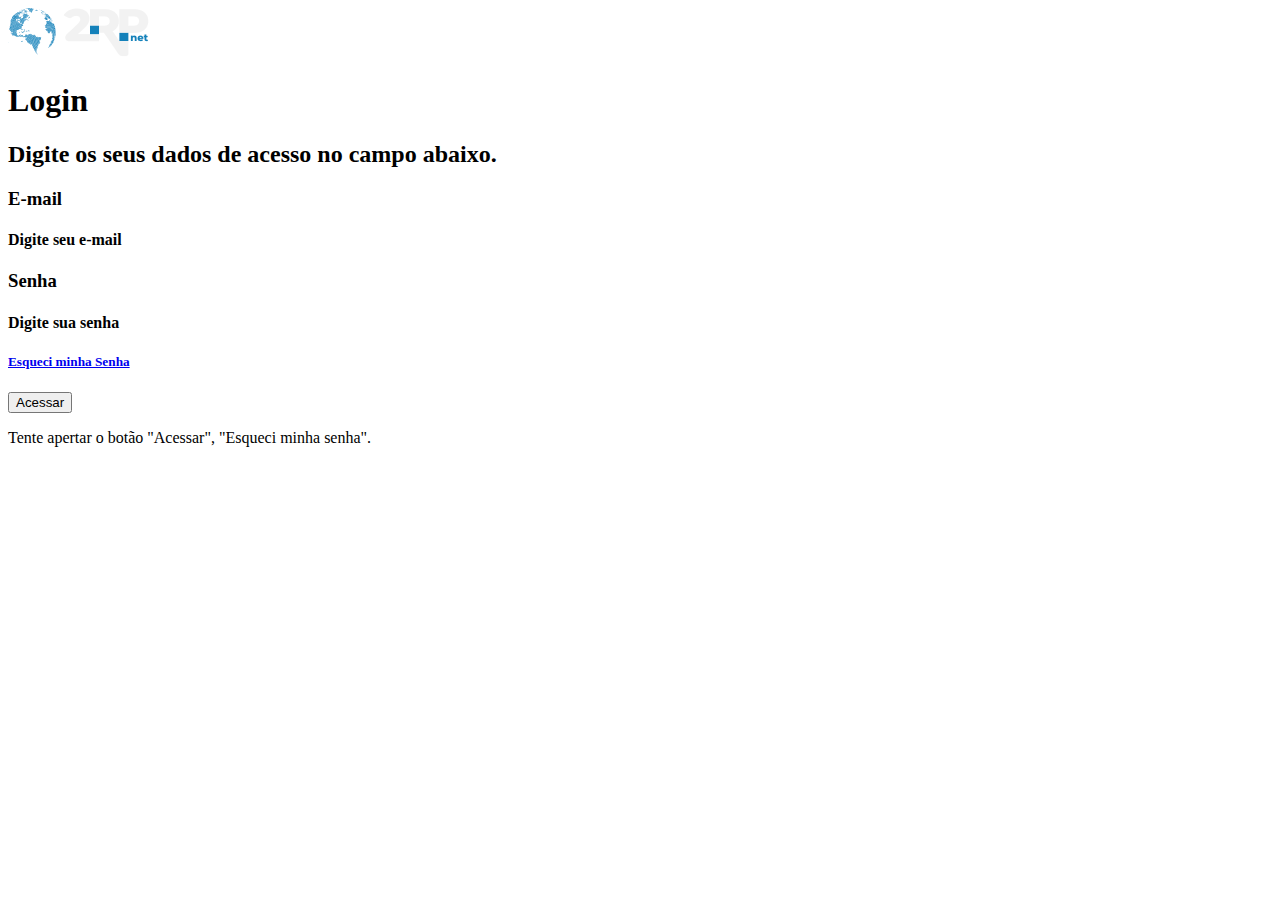
==== index.html @ 30ea8170 "MARIANA" ====
<!DOCTYPE html>
<html lang="en">
<head>
    <meta charset="UTF-8">
    <meta name="viewport" content="width=device-width, initial-scale=1.0">
    <title>2RPnet LOGIN</title>
    <link rel="stylesheet" href="style.css">
</head>
<body>
    <img src="/2rpneticon.png">
    <div class="container">
        <h1>Login</h1>
        <h2>Digite os seus dados de acesso no campo abaixo.</h2>
        <h3>E-mail</h3>
        <div class="email-senha"><h4>Digite seu e-mail</h4></div>
        <h3>Senha</h3>
        <div class="email-senha"><h4>Digite sua senha</h4></div>
        <a href="/forgotpass.html"><h5>Esqueci minha Senha</h5></a>
        <a href="/acessar.html"><button class="acessar">Acessar</button></a>
    </div>
    <p>Tente apertar o botão "Acessar", "Esqueci minha senha".</p>
</body>
</html>
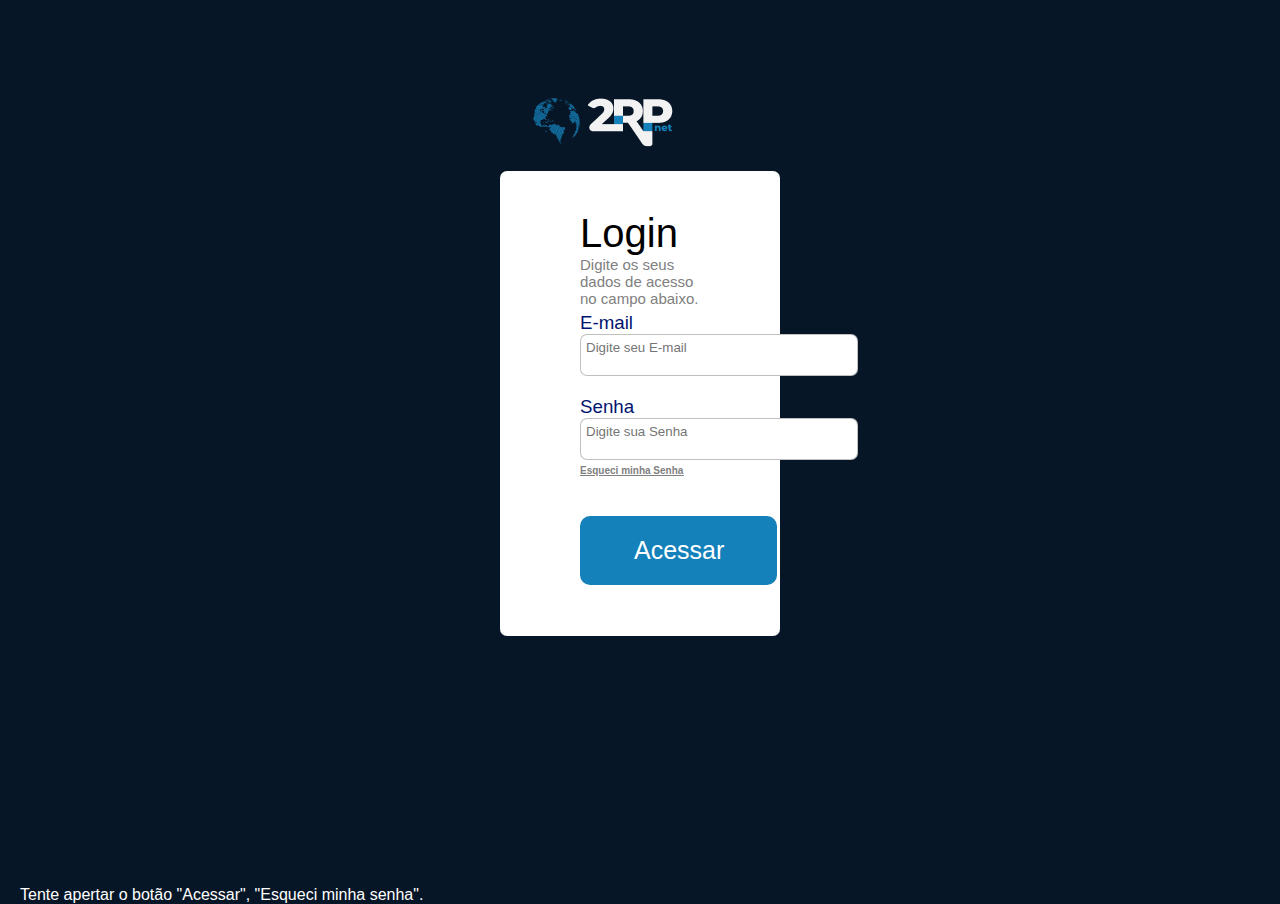
==== commit c92114da: "figma" ====
--- a/index.html
+++ b/index.html
@@ -7,16 +7,16 @@
     <link rel="stylesheet" href="style.css">
 </head>
 <body>
-    <img src="/2rpneticon.png">
+    <img src="2rpneticon.png">
     <div class="container">
         <h1>Login</h1>
         <h2>Digite os seus dados de acesso no campo abaixo.</h2>
         <h3>E-mail</h3>
-        <div class="email-senha"><h4>Digite seu e-mail</h4></div>
+        <input type="text" name="nome" placeholder="Digite seu E-mail">
         <h3>Senha</h3>
-        <div class="email-senha"><h4>Digite sua senha</h4></div>
-        <a href="/forgotpass.html"><h5>Esqueci minha Senha</h5></a>
-        <a href="/acessar.html"><button class="acessar">Acessar</button></a>
+        <input type="text" name="nome" placeholder="Digite sua Senha">
+        <a href="forgotpass.html"><h5>Esqueci minha Senha</h5></a>
+        <a href="acessar.html"><button class="acessar">Acessar</button></a>
     </div>
     <p>Tente apertar o botão "Acessar", "Esqueci minha senha".</p>
 </body>
--- a/style.css
+++ b/style.css
@@ -0,0 +1,203 @@
+@media screen and (min-width:1000px) {
+    * {
+        margin: 0;
+    }
+
+    body {
+        background-color: rgb(7, 22, 39);
+    }
+
+    img {
+        margin: 98px 1228px 0 532px;
+    }
+
+    .container {
+        padding: 40px 80px 4% 80px;
+        background-color: white;
+        margin: 20px 500px 0 500px;
+        border-radius: 7px;
+        box-shadow: 10%;
+
+        h1 {
+            font-size: 40px;
+            font-weight: 545;
+            font-family: Arial, Helvetica, sans-serif;
+        }
+
+        h2 {
+            font-family: arial;
+            color: gray;
+            font-size: 15px;
+            font-weight: 100;
+            margin-bottom: 4%;
+        }
+
+        h3 {
+            font-family: arial;
+            font-weight: 200;
+            color: rgb(1, 20, 112);
+        }
+
+        h4 {
+            font-weight: 100;
+        }
+
+        .email-senha {
+            border-radius: 7px;
+            padding: 5px 0 20px 5px;
+            border: solid rgba(128, 128, 128, 0.493) 1px;
+            font-weight: 100;
+            font-family: arial;
+            color: rgba(128, 128, 128, 0.356);
+            margin-bottom: 20px;
+        }
+
+        h5 {
+            margin-top: -15px;
+            font-size: 10px;
+            font-family: arial;
+            color: gray;
+            text-decoration-line: underline;
+        }
+
+        input {
+            border-radius: 7px;
+            padding: 5px 78% 20px 5px;
+            border: solid rgba(128, 128, 128, 0.493) 1px;
+            font-weight: 100;
+            font-family: arial;
+            color: rgb(0, 0, 0);
+            margin-bottom: 20px;
+        }
+    }
+
+    button.acessar {
+        font-size: 25px;
+        margin-top: 40px;
+        font-family: arial;
+        background-color: rgb(20, 129, 186);
+        color: white;
+        border: solid 0px;
+        padding: 20px 44% 20px 45%;
+        border-radius: 10px;
+    }
+
+    button:active {
+        background-color: rgb(17, 82, 117);
+    }
+
+    p {
+        color: white;
+        font-family: arial;
+        margin: 250px 0 0 20px;
+    }
+
+
+}
+
+
+
+
+
+
+
+
+
+
+
+
+
+
+@media screen and (max-width:1000px) {
+    * {
+        margin: 0;
+    }
+
+    body {
+        background-color: rgb(7, 22, 39);
+    }
+
+    img {
+        margin: 98px 5% 0 15%;
+    }
+
+    .container {
+        padding: 40px 2px 30% 8px;
+        background-color: white;
+        margin: 5% 40px 0 50px;
+        border-radius: 7px;
+        box-shadow: 10%;
+
+        h1 {
+            font-size: 40px;
+            font-weight: 545;
+            font-family: Arial, Helvetica, sans-serif;
+        }
+
+        h2 {
+            font-family: arial;
+            color: gray;
+            font-size: 15px;
+            font-weight: 100;
+            margin-bottom: 4%;
+        }
+
+        h3 {
+            font-family: arial;
+            font-weight: 200;
+            color: rgb(1, 20, 112);
+        }
+
+        h4 {
+            font-weight: 100;
+        }
+
+        h5 {
+            margin-top: -15px;
+            font-size: 10px;
+            font-family: arial;
+            color: gray;
+            text-decoration-line: underline;
+        }
+
+        h6 {
+            text-decoration: none;
+            font-size: 15px;
+            font-family: arial;
+            color: rgb(17, 82, 117);
+            margin-bottom: 10px;
+            margin-top: 8%;
+        }
+
+        input {
+            border-radius: 7px;
+            padding: 5px 40% 20px 5px;
+            border: solid rgba(128, 128, 128, 0.493) 1px;
+            font-weight: 100;
+            font-family: arial;
+            color: rgb(0, 0, 0);
+            margin-bottom: 20px;
+        }
+    }
+
+    button.acessar {
+        font-size: 25px;
+        margin-top: 40px;
+        font-family: arial;
+        background-color: rgb(20, 129, 186);
+        color: white;
+        border: solid 0px;
+        padding: 20px 35% 20px 32%;
+        border-radius: 10px;
+    }
+
+    button:active {
+        background-color: rgb(17, 82, 117);
+    }
+
+    p {
+        color: white;
+        font-family: arial;
+        margin: 30px 0 0 20px;
+    }
+}